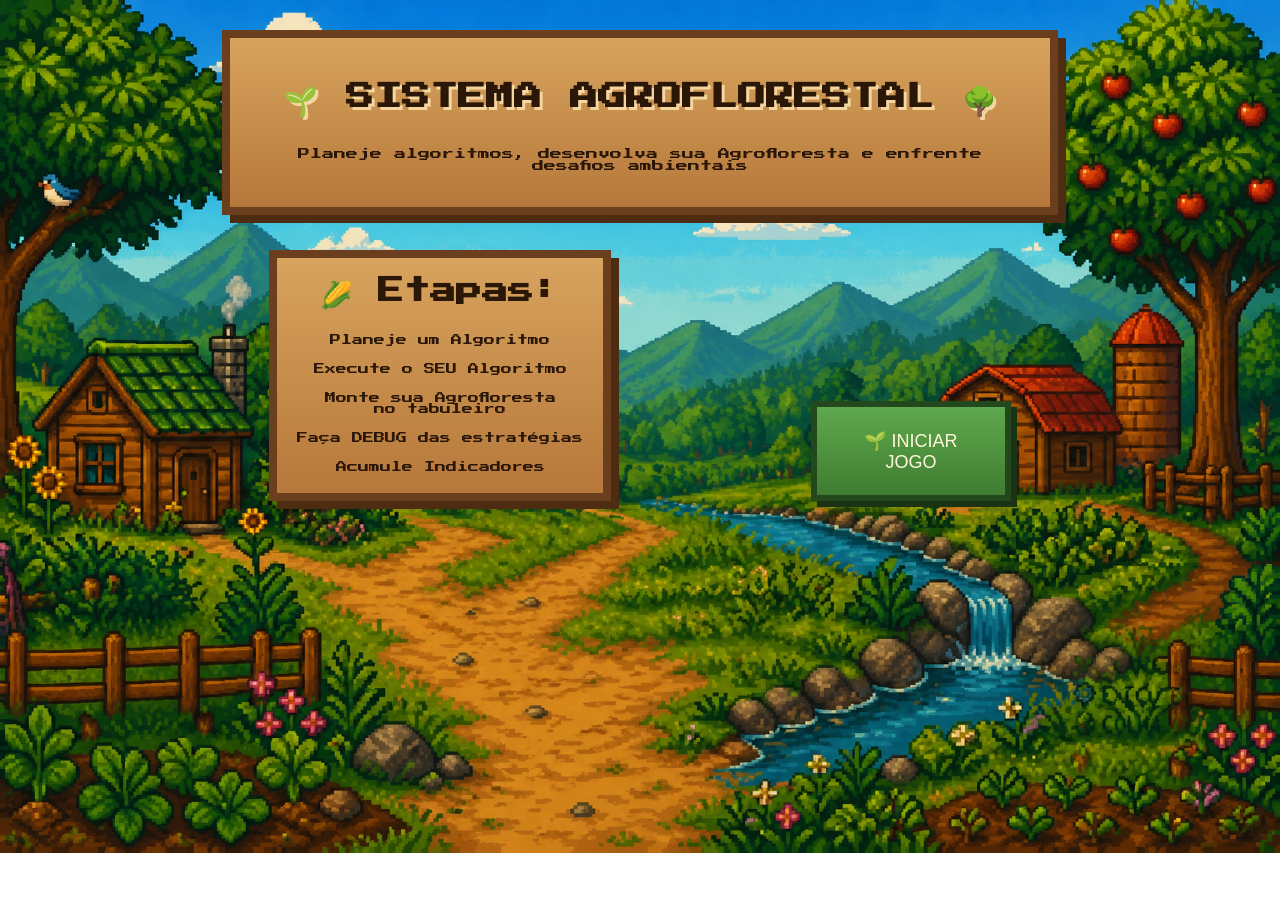
==== index.html @ f380b30f "index" ====
<!DOCTYPE html>
<html lang="en">

<head>
    <meta charset="UTF-8">
    <meta name="viewport" content="width=device-width, initial-scale=1.0">
    <title>Sistema Agroflorestal - Home Page</title>
    <link rel="stylesheet" href="https://fonts.googleapis.com/css2?family=Press+Start+2P&display=swap">
    <link rel="stylesheet" href="style.css">
</head>

<body>
    <main class="container">
        <section class="placa placa-titulo">

            <h1>
                🌱 SISTEMA AGROFLORESTAL 🌳
            </h1>

            <p class="subtitulo"> Planeje algoritmos, desenvolva sua Agrofloresta e
                enfrente desafios ambientais </p>

        </section>

       
        <div class="inferior">
            <div class="placa placa-tutorial">
                <h2>
                    🌽 Etapas:
                </h2>

                <ul>
                    <li> Planeje um Algoritmo </li>

                    <li> Execute o SEU Algoritmo </li>

                    <li> Monte sua Agrofloresta <br> no tabuleiro </li>

                    <li> Faça DEBUG das estratégias </li>

                    <li> Acumule Indicadores </li>
                </ul>
            </div>

                <button id="botao-jogar" class="botao-jogar"> 🌱 INICIAR JOGO </button>

        </div>

    </main>












    <script src="app.js"></script>
</body>

</html>
---- style.css ----
body{
    background-image: url('img/background-index.png');
    background-size: cover;
    background-repeat:no-repeat;
    font-family: 'Press Start 2P', monospace;
    margin-top: 30px;
}

*{
    margin:0;
    padding:0;
}

.container{
    flex-direction:column;
    align-items:center;
    gap:35px;
    display:flex;
    justify-content:center;
    align-items:center;

}

.placa{
    background: linear-gradient( 180deg, #d7a35d, #b6783b);
    border:8px solid #6b3f1d;
    box-shadow: 8px 8px 0 #4d2c12;
    text-align:center;
    color:#2b1707;
}

.placa-titulo {
    padding:35px;
    width:750px;
}

.placa-titulo h1{
    font-size: 28px;
    margin-bottom:10px;
    text-shadow: 3px 3px #f5d6a0;
    margin-top: 10px;
    text-align: center;
}

.subtitulo{
    font-size:12px;
    margin-top: 30px;
}


.inferior {
    display: flex;
    justify-content: space-between;
}

.placa-tutorial{
    padding: 20px;
}


.placa-tutorial h2{
    font-size:26px;
    margin-bottom:25px;
}

.placa ul{
    list-style:none;
    display:flex;
    flex-direction:column;
    gap:18px;
}

.placa-tutorial li{
    font-size: 11px;
}

.botao-jogar{
    text-decoration:none;
    color:#fff7dc;
    background: linear-gradient(180deg, #5fa84d, #3f7d31);
    border:6px solid #24481d;
    padding: 22px 40px;
    font-size:18px;
    box-shadow: 6px 6px 0 #193314;
    transition: 0.15s 0.15s;
    width: 200px;
    height: 100px;
    align-self: flex-end;
    margin-left: 200px;
}

.botao-jogar:hover{
    transform: translateY(4px);
    box-shadow: 2px 2px 0 #193314;
    cursor: pointer;

}
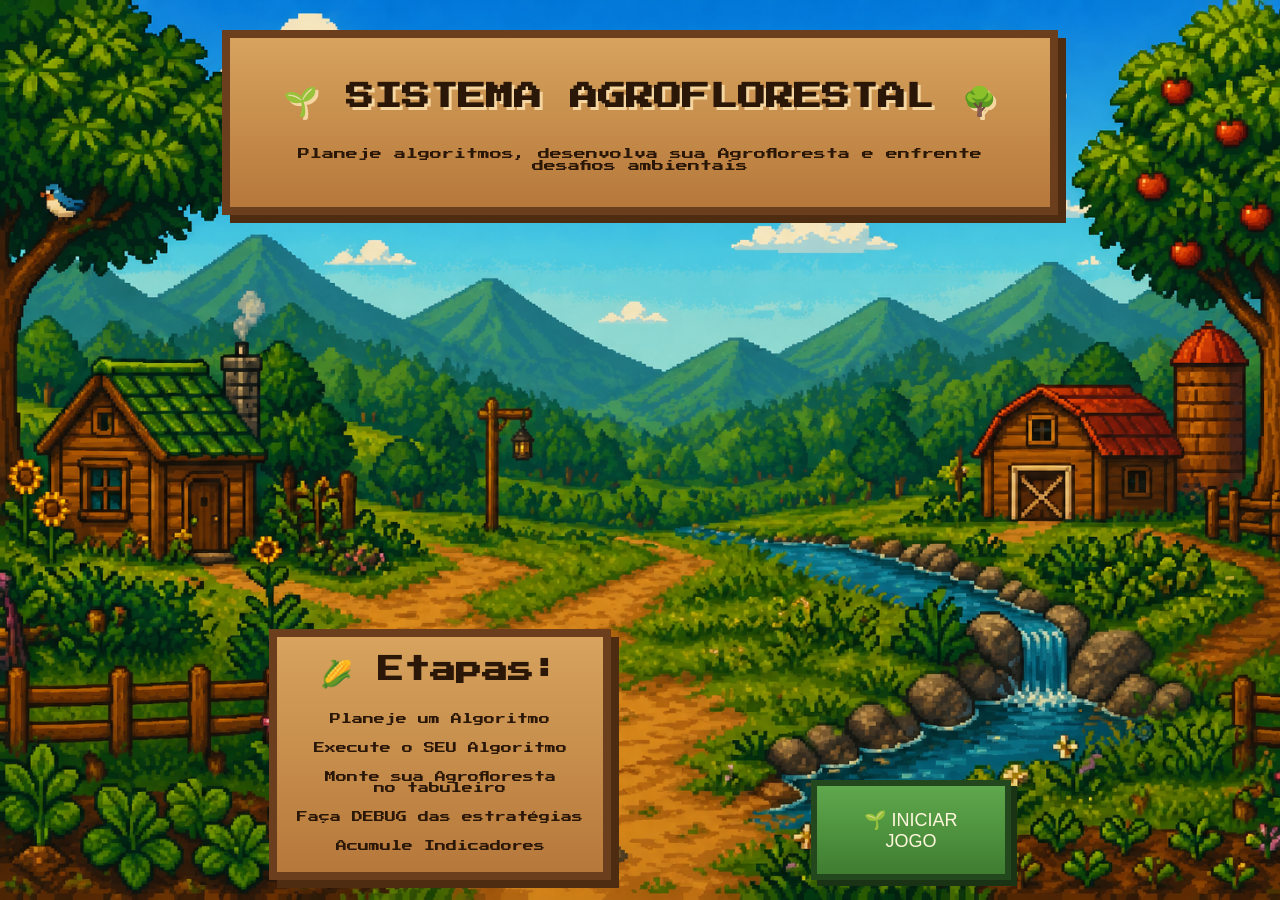
==== commit 039c07a4: "v.2" ====
--- a/index.html
+++ b/index.html
@@ -7,11 +7,12 @@
     <title>Sistema Agroflorestal - Home Page</title>
     <link rel="stylesheet" href="https://fonts.googleapis.com/css2?family=Press+Start+2P&display=swap">
     <link rel="stylesheet" href="style.css">
+    <link rel="icon" href="img/favicon.png" type="image/png">
 </head>
 
 <body>
     <main class="container">
-        <section class="placa placa-titulo">
+        <div class="placa placa-titulo">
 
             <h1>
                 🌱 SISTEMA AGROFLORESTAL 🌳
@@ -20,7 +21,7 @@
             <p class="subtitulo"> Planeje algoritmos, desenvolva sua Agrofloresta e
                 enfrente desafios ambientais </p>
 
-        </section>
+            </div>
 
        
         <div class="inferior">
@@ -50,15 +51,6 @@
 
 
 
-
-
-
-
-
-
-
-
-
     <script src="app.js"></script>
 </body>
 
--- a/style.css
+++ b/style.css
@@ -1,24 +1,29 @@
+html{
+    height: 100vh;
+    width: 100vw;
+}
+
 body{
     background-image: url('img/background-index.png');
     background-size: cover;
     background-repeat:no-repeat;
     font-family: 'Press Start 2P', monospace;
     margin-top: 30px;
+    height: 95vh;
+
 }
 
 *{
     margin:0;
     padding:0;
+    
 }
 
 .container{
     flex-direction:column;
-    align-items:center;
     gap:35px;
     display:flex;
     justify-content:center;
-    align-items:center;
-
 }
 
 .placa{
@@ -32,6 +37,7 @@
 .placa-titulo {
     padding:35px;
     width:750px;
+    align-self: center;
 }
 
 .placa-titulo h1{
@@ -50,11 +56,16 @@
 
 .inferior {
     display: flex;
-    justify-content: space-between;
+    justify-content: center;
+    align-items: end;
+    height: 70vh;
+   
 }
 
 .placa-tutorial{
     padding: 20px;
+    display: flex;
+    flex-direction: column;
 }
 
 
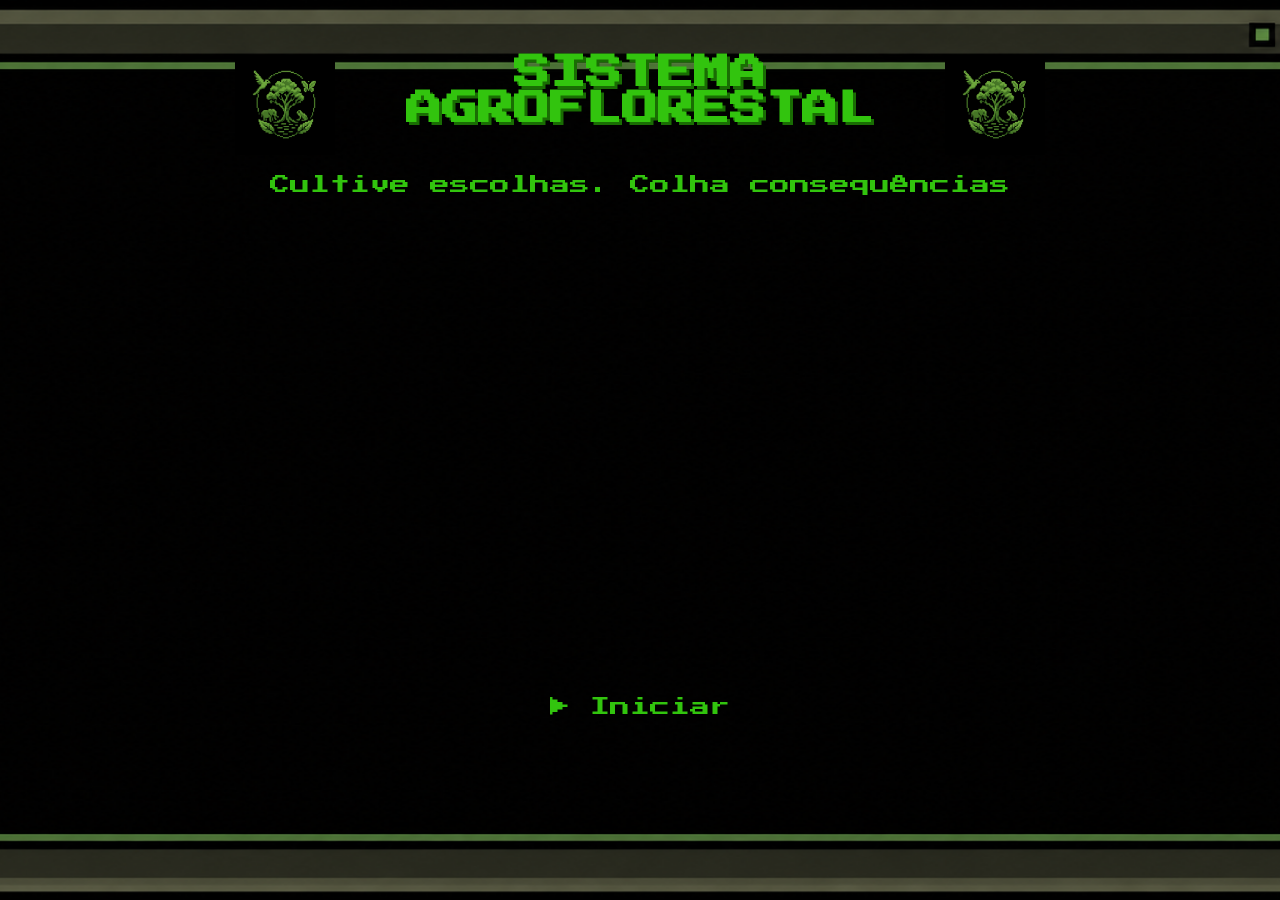
==== commit 4a8831a3: "newIndex" ====
--- a/index.html
+++ b/index.html
@@ -4,54 +4,45 @@
 <head>
     <meta charset="UTF-8">
     <meta name="viewport" content="width=device-width, initial-scale=1.0">
-    <title>Sistema Agroflorestal - Home Page</title>
+    <title>Sistema Agroflorestal</title>
     <link rel="stylesheet" href="https://fonts.googleapis.com/css2?family=Press+Start+2P&display=swap">
-    <link rel="stylesheet" href="style.css">
+    <link rel="stylesheet" href="hacker.css">
     <link rel="icon" href="img/favicon.png" type="image/png">
 </head>
 
 <body>
     <main class="container">
-        <div class="placa placa-titulo">
+        <div class="titulo">
+            <img src="img/logo.png" alt="" class="logo">
+            <h1 class="titulo-texto">SISTEMA AGROFLORESTAL</h1>
+            <img src="img/logo.png" alt="" class="logo">
+        </div>
 
-            <h1>
-                🌱 SISTEMA AGROFLORESTAL 🌳
-            </h1>
+        <div class="mensagem" id="mensagem">
+            <p class="instrucoes" id="instrucoes">Cultive escolhas. Colha consequências</p>
+            <p class="instrucoes-dois" id="instrucoes-dois"></p>
+            <p class="instrucoes-tres" id="instrucoes-tres"></p>
+        </div>
 
-            <p class="subtitulo"> Planeje algoritmos, desenvolva sua Agrofloresta e
-                enfrente desafios ambientais </p>
 
-            </div>
+        <div class="botoes" id="botoes">
+            <button id="iniciar" class="iniciar">
+                ▶ Iniciar
+            </button>
 
-       
-        <div class="inferior">
-            <div class="placa placa-tutorial">
-                <h2>
-                    🌽 Etapas:
-                </h2>
+            <button id="confirmar" class="confirmar">
+                ✔ Confirmar
+            </button>
 
-                <ul>
-                    <li> Planeje um Algoritmo </li>
-
-                    <li> Execute o SEU Algoritmo </li>
-
-                    <li> Monte sua Agrofloresta <br> no tabuleiro </li>
-
-                    <li> Faça DEBUG das estratégias </li>
-
-                    <li> Acumule Indicadores </li>
-                </ul>
-            </div>
-
-                <button id="botao-jogar" class="botao-jogar"> 🌱 INICIAR JOGO </button>
-
+            <p class="carregando piscando" id="carregando">CARREGANDO...</p>
         </div>
 
     </main>
 
 
 
-    <script src="app.js"></script>
+
+    <script src="hacker.js"></script>
 </body>
 
 </html>
--- a/hacker.css
+++ b/hacker.css
@@ -0,0 +1,131 @@
+*{
+    margin:0;
+    padding:0;
+    box-sizing:border-box;
+}
+
+
+html, body{
+    height:100vh;
+    overflow:hidden;
+}
+
+
+body{
+    display:flex;
+    flex-direction:column;
+    color: #32c40e; 
+    background-image:url('img/tela-computador.png');
+    background-size:cover;
+    background-repeat:no-repeat;
+    background-position:center;
+
+    font-family:'Press Start 2P', monospace;
+
+    padding:20px;
+}
+
+
+.container{
+    display:flex;
+    flex-direction:column;
+    align-items: center;
+    height:95%;
+    margin-top: 15px;
+}
+
+
+.titulo{
+    display: flex;
+    padding:20px;
+    width:100%;
+    max-width:850px;
+}
+
+
+.titulo > h1{
+    margin-bottom:10px;
+    text-shadow:3px 3px #196d03;
+    text-align: center;
+    font-size: 36px;
+}
+
+
+.mensagem{
+    text-align: center;
+    width: 90%;
+    height: 50%;
+}
+
+
+.mensagem > p{
+font-size: 20px;
+}
+
+.subtitulo {
+    text-align: center;
+    font-size: 24px;
+}
+
+
+.amarelo {
+    color: yellow
+}
+
+
+.vermelho {
+    color: red;
+}
+
+
+.verde {
+    color: #32c40e;
+}
+
+
+.botoes{
+    display: flex;
+    justify-content: center;
+    align-items: flex-end;
+    gap: 45px;
+}
+
+
+.botoes > p {
+    margin-top: 135px;
+    font-size: 20px;
+}
+
+button {
+    margin: 135px;
+    background: none;
+    color: #32c40e;
+    border: none;
+    font-family:'Press Start 2P', monospace;
+    font-size: 20px;
+    cursor: pointer;
+}
+
+
+button:hover {
+    transform: scale(1.5);
+}
+
+
+.logo {
+    height: 100px;
+    width: 100px;
+}
+
+.piscando{
+  animation:piscar 1s infinite;
+}
+
+@keyframes piscar{
+
+  0%{opacity:1;}
+  50%{opacity:0.2;}
+  100%{opacity:1;}
+
+}
+
